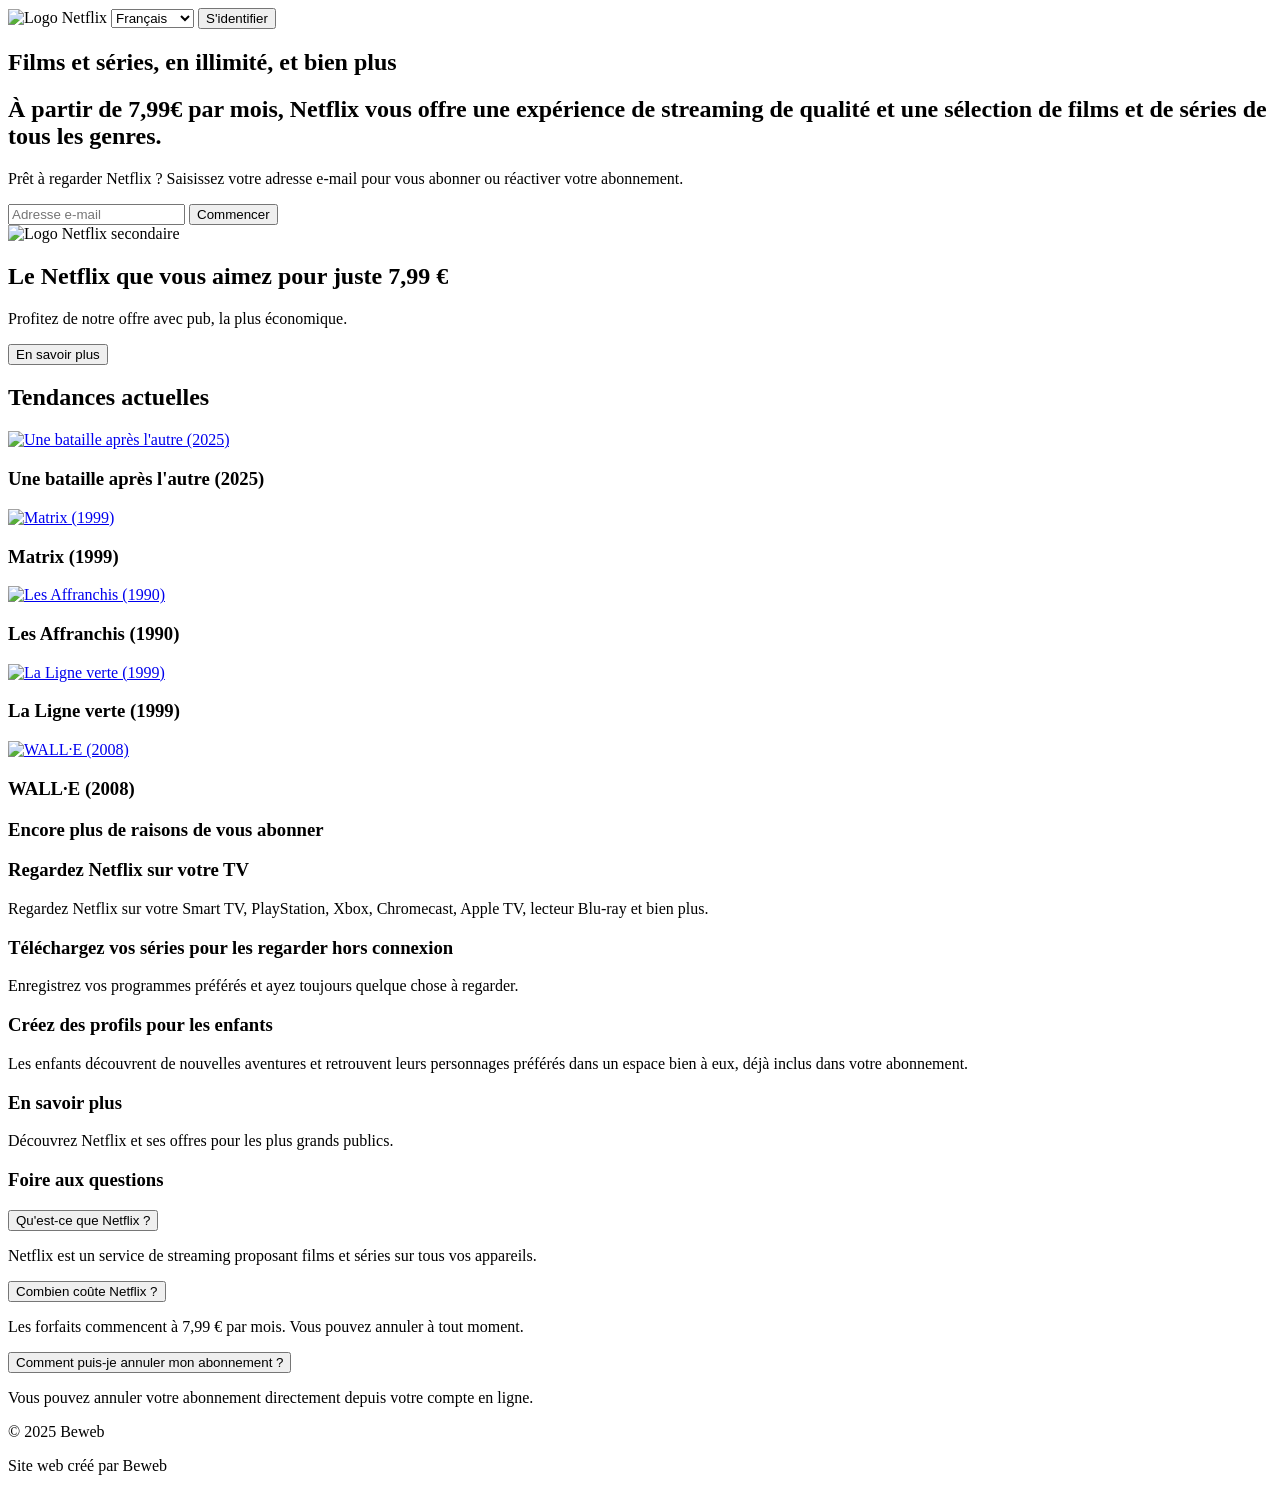
==== index.html @ b8f27412 "Debut Nouveau projet" ====
<!DOCTYPE html>
<html lang="fr">
  <head>
    <meta charset="utf-8" />
    <meta name="viewport" content="width=device-width, initial-scale=1" />
    <title>Winflix</title>
    <link rel="stylesheet" href="" />
  </head>

  <body>
    <!-- HEADER -->
    <header>
      <img src="image/logo-netflix.png" alt="Logo Netflix" class="logo" />
      <select name="langue" id="selection-langue" class="selection-langue">
        <option value="en">English</option>
        <option value="es">Español</option>
        <option value="fr" selected>Français</option>
        <option value="de">Deutsch</option>
        <option value="it">Italiano</option>
        <option value="pt">Português</option>
        <option value="ru">Русский</option>
      </select>
      <button class="bouton-connexion">S'identifier</button>
    </header>

    <!-- CONTENU PRINCIPAL -->
    <main>
      <!-- Section Accueil -->
      <section class="accueil">
        <h1>Films et séries, en illimité, et bien plus</h1>
        <h2>
          À partir de 7,99€ par mois, Netflix vous offre une expérience de
          streaming de qualité et une sélection de films et de séries de tous
          les genres.
        </h2>
        <p>
          Prêt à regarder Netflix ? Saisissez votre adresse e-mail pour vous
          abonner ou réactiver votre abonnement.
        </p>
        <form
          action="https://www.netflix.com/Login"
          method="post"
          class="formulaire"
        >
          <input
            type="email"
            name="email"
            placeholder="Adresse e-mail"
            required
          />
          <input type="submit" value="Commencer" />
        </form>
      </section>

      <!-- Section Infos -->
      <section class="infos">
        <img
          src="image/logo2.png"
          alt="Logo Netflix secondaire"
          width="50"
          height="50"
        />
        <h2>Le Netflix que vous aimez pour juste 7,99 €</h2>
        <p>Profitez de notre offre avec pub, la plus économique.</p>
        <button class="bouton">En savoir plus</button>
      </section>

      <!-- Section Tendances -->
      <section class="tendances">
        <h2>Tendances actuelles</h2>
        <div class="films-liste">
          <article class="film">
            <a href="une-bataille.html">
              <img
                src="image/Screenshot 2025-10-20 at 21-53-48 Une bataille après l'autre (2025).png"
                alt="Une bataille après l'autre (2025)"
              />
            </a>
            <h3 class="titre">Une bataille après l'autre (2025)</h3>
          </article>

          <article class="film">
            <a href="matrix.html">
              <img
                src="image/Screenshot 2025-10-20 at 21-56-46 Matrix (1999).png"
                alt="Matrix (1999)"
              />
            </a>
            <h3 class="titre">Matrix (1999)</h3>
          </article>

          <article class="film">
            <a href="les-affranchis.html">
              <img
                src="image/Screenshot 2025-10-20 at 21-58-37 Les Affranchis (1990).png"
                alt="Les Affranchis (1990)"
              />
            </a>
            <h3 class="titre">Les Affranchis (1990)</h3>
          </article>

          <article class="film">
            <a href="la-ligne-verte.html">
              <img
                src="image/Screenshot 2025-10-20 at 22-01-05 La Ligne verte (1999).png"
                alt="La Ligne verte (1999)"
              />
            </a>
            <h3 class="titre">La Ligne verte (1999)</h3>
          </article>

          <article class="film">
            <a href="walle.html">
              <img
                src="image/Screenshot 2025-10-20 at 22-03-01 WALL·E (2008).png"
                alt="WALL·E (2008)"
              />
            </a>
            <h3 class="titre">WALL·E (2008)</h3>
          </article>
        </div>
      </section>

      <!-- Section Avantages -->
      <section class="infos">
        <h3>Encore plus de raisons de vous abonner</h3>
        <article class="regarder">
          <h3>Regardez Netflix sur votre TV</h3>
          <p>
            Regardez Netflix sur votre Smart TV, PlayStation, Xbox, Chromecast,
            Apple TV, lecteur Blu-ray et bien plus.
          </p>
        </article>
        <article class="abonnement">
          <h3>Téléchargez vos séries pour les regarder hors connexion</h3>
          <p>
            Enregistrez vos programmes préférés et ayez toujours quelque chose à
            regarder.
          </p>
        </article>
        <article class="enfant">
          <h3>Créez des profils pour les enfants</h3>
          <p>
            Les enfants découvrent de nouvelles aventures et retrouvent leurs
            personnages préférés dans un espace bien à eux, déjà inclus dans
            votre abonnement.
          </p>
        </article>
        <article class="politique">
          <h3>En savoir plus</h3>
          <p>Découvrez Netflix et ses offres pour les plus grands publics.</p>
        </article>
      </section>

      <!-- Section FAQ -->
      <section class="questions-frequentes">
        <h3>Foire aux questions</h3>

        <article class="question-item">
          <button class="question">Qu'est-ce que Netflix ?</button>
          <p class="reponse">
            Netflix est un service de streaming proposant films et séries sur
            tous vos appareils.
          </p>
        </article>

        <article class="question-item">
          <button class="question">Combien coûte Netflix ?</button>
          <p class="reponse">
            Les forfaits commencent à 7,99 € par mois. Vous pouvez annuler à
            tout moment.
          </p>
        </article>

        <article class="question-item">
          <button class="question">
            Comment puis-je annuler mon abonnement ?
          </button>
          <p class="reponse">
            Vous pouvez annuler votre abonnement directement depuis votre compte
            en ligne.
          </p>
        </article>
      </section>
    </main>

    <footer>
      <p>© 2025 Beweb</p>
      <p>Site web créé par Beweb</p>
    </footer>
  </body>
</html>
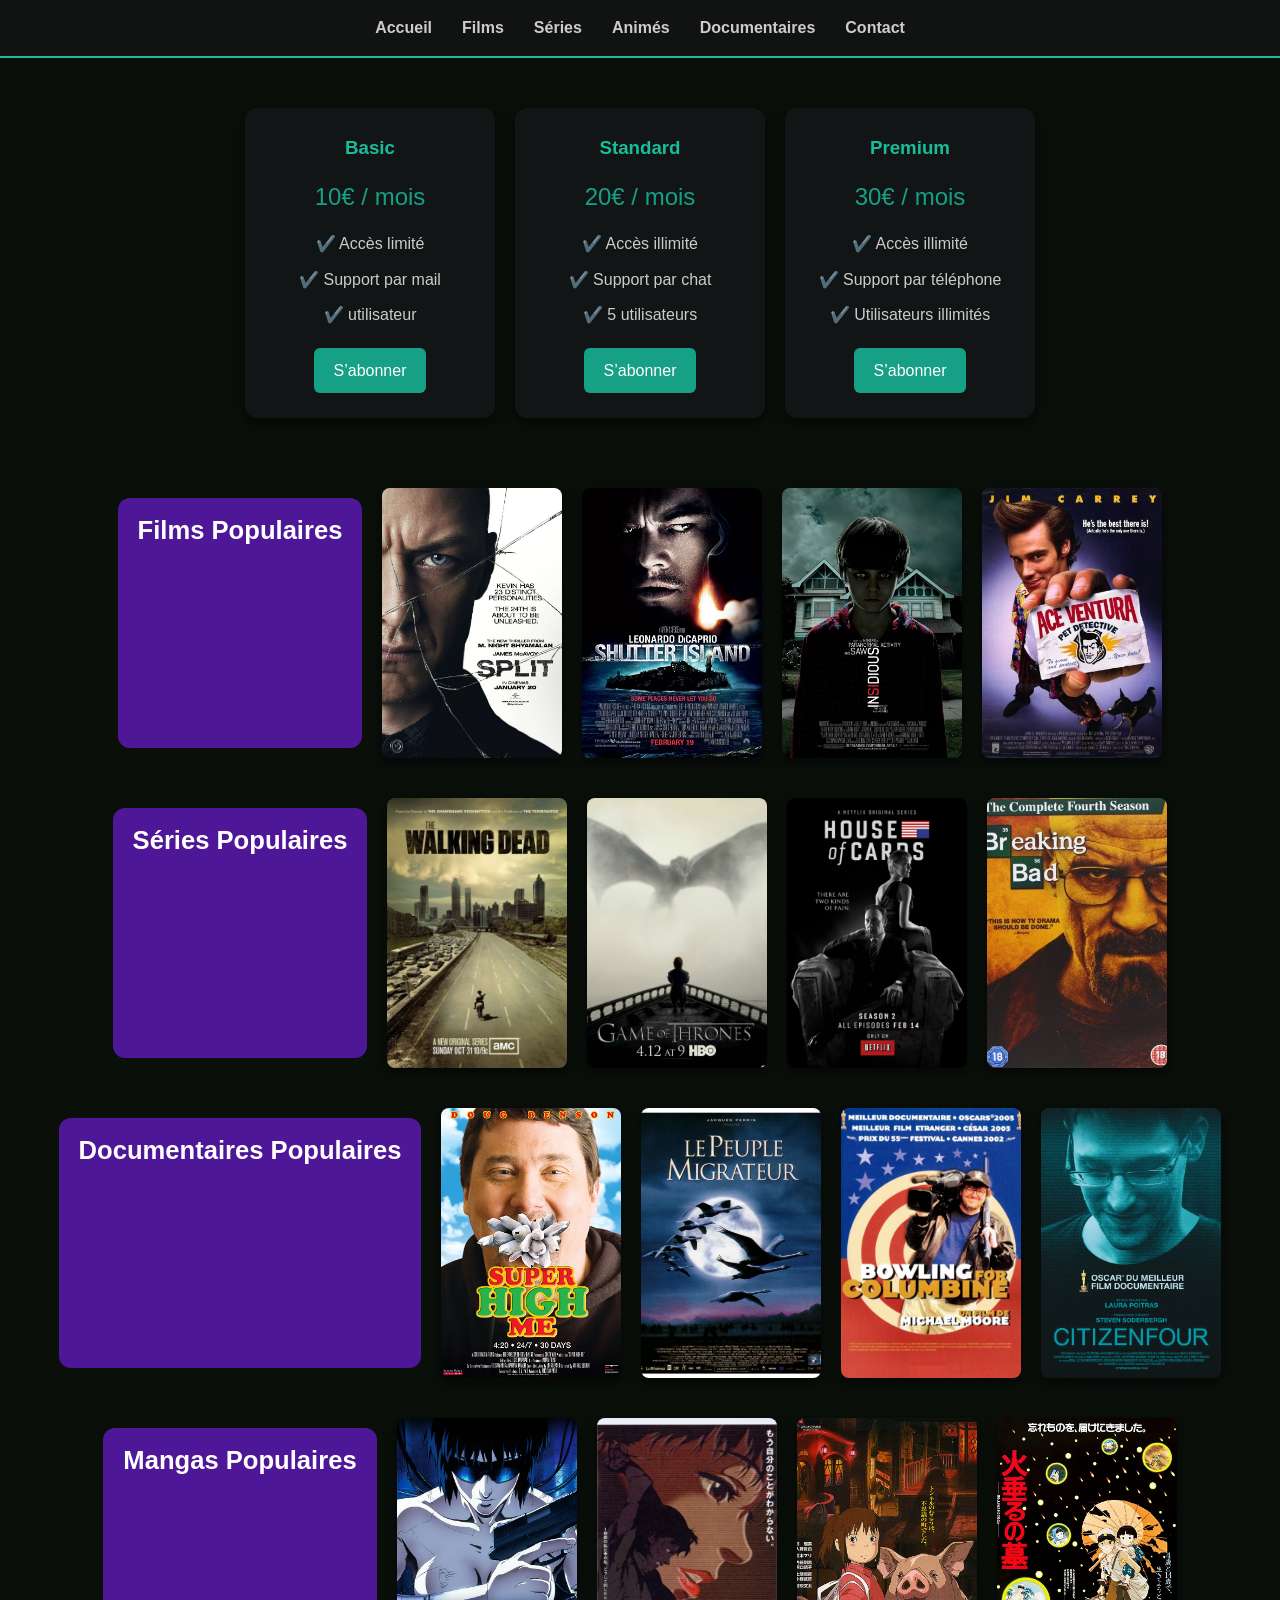
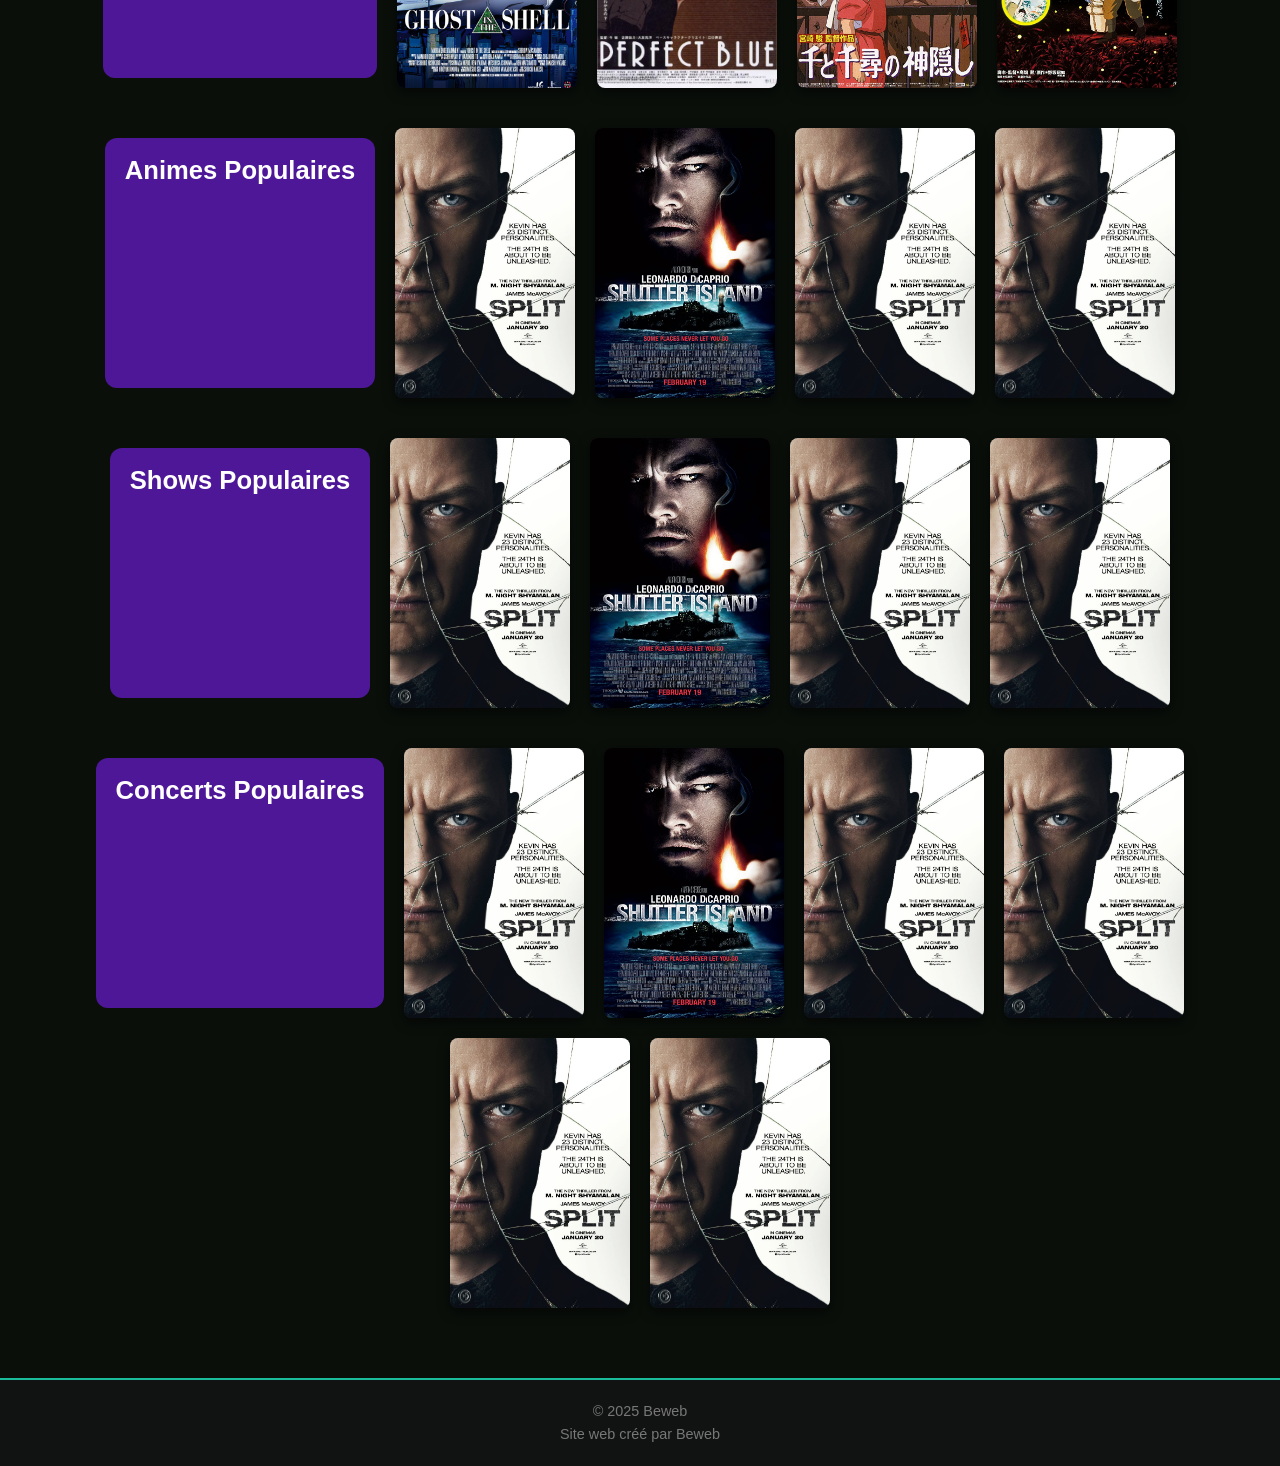
==== commit 53846716: "Recuperation donnee  netflop.xml" ====
--- a/index.html
+++ b/index.html
@@ -1,192 +1,76 @@
 <!DOCTYPE html>
 <html lang="fr">
   <head>
-    <meta charset="utf-8" />
-    <meta name="viewport" content="width=device-width, initial-scale=1" />
-    <title>Winflix</title>
-    <link rel="stylesheet" href="" />
+    <meta charset="UTF-8" />
+    <meta name="viewport" content="width=device-width, initial-scale=1.0" />
+    <title>Netflop"</title>
+    <link rel="stylesheet" href="style.css" />
   </head>
-
   <body>
-    <!-- HEADER -->
     <header>
-      <img src="image/logo-netflix.png" alt="Logo Netflix" class="logo" />
-      <select name="langue" id="selection-langue" class="selection-langue">
-        <option value="en">English</option>
-        <option value="es">Español</option>
-        <option value="fr" selected>Français</option>
-        <option value="de">Deutsch</option>
-        <option value="it">Italiano</option>
-        <option value="pt">Português</option>
-        <option value="ru">Русский</option>
-      </select>
-      <button class="bouton-connexion">S'identifier</button>
+      <nav>
+        <ul>
+          <li><a href="index.html">Accueil</a></li>
+          <li><a href="#films">Films</a></li>
+          <li><a href="#series">Séries</a></li>
+          <li><a href="#animes">Animés</a></li>
+          <li><a href="#documentaires">Documentaires</a></li>
+          <li><a href="#">Contact</a></li>
+        </ul>
+      </nav>
     </header>
 
-    <!-- CONTENU PRINCIPAL -->
     <main>
-      <!-- Section Accueil -->
-      <section class="accueil">
-        <h1>Films et séries, en illimité, et bien plus</h1>
-        <h2>
-          À partir de 7,99€ par mois, Netflix vous offre une expérience de
-          streaming de qualité et une sélection de films et de séries de tous
-          les genres.
-        </h2>
-        <p>
-          Prêt à regarder Netflix ? Saisissez votre adresse e-mail pour vous
-          abonner ou réactiver votre abonnement.
-        </p>
-        <form
-          action="https://www.netflix.com/Login"
-          method="post"
-          class="formulaire"
-        >
-          <input
-            type="email"
-            name="email"
-            placeholder="Adresse e-mail"
-            required
-          />
-          <input type="submit" value="Commencer" />
-        </form>
-      </section>
+      <section class="pricing">
+        <article class="plan">
+          <h3>Basic</h3>
+          <p class="price">10€ / mois</p>
+          <ul>
+            <li>✔️ Accès limité</li>
+            <li>✔️ Support par mail</li>
+            <li>✔️ utilisateur</li>
+          </ul>
+          <a href="#" class="btn">S’abonner</a>
+        </article>
 
-      <!-- Section Infos -->
-      <section class="infos">
-        <img
-          src="image/logo2.png"
-          alt="Logo Netflix secondaire"
-          width="50"
-          height="50"
-        />
-        <h2>Le Netflix que vous aimez pour juste 7,99 €</h2>
-        <p>Profitez de notre offre avec pub, la plus économique.</p>
-        <button class="bouton">En savoir plus</button>
-      </section>
+        <article class="plan">
+          <h3>Standard</h3>
+          <p class="price">20€ / mois</p>
+          <ul>
+            <li>✔️ Accès illimité</li>
+            <li>✔️ Support par chat</li>
+            <li>✔️ 5 utilisateurs</li>
+          </ul>
+          <a href="#" class="btn">S’abonner</a>
+        </article>
 
-      <!-- Section Tendances -->
-      <section class="tendances">
-        <h2>Tendances actuelles</h2>
-        <div class="films-liste">
-          <article class="film">
-            <a href="une-bataille.html">
-              <img
-                src="image/Screenshot 2025-10-20 at 21-53-48 Une bataille après l'autre (2025).png"
-                alt="Une bataille après l'autre (2025)"
-              />
-            </a>
-            <h3 class="titre">Une bataille après l'autre (2025)</h3>
-          </article>
-
-          <article class="film">
-            <a href="matrix.html">
-              <img
-                src="image/Screenshot 2025-10-20 at 21-56-46 Matrix (1999).png"
-                alt="Matrix (1999)"
-              />
-            </a>
-            <h3 class="titre">Matrix (1999)</h3>
-          </article>
-
-          <article class="film">
-            <a href="les-affranchis.html">
-              <img
-                src="image/Screenshot 2025-10-20 at 21-58-37 Les Affranchis (1990).png"
-                alt="Les Affranchis (1990)"
-              />
-            </a>
-            <h3 class="titre">Les Affranchis (1990)</h3>
-          </article>
-
-          <article class="film">
-            <a href="la-ligne-verte.html">
-              <img
-                src="image/Screenshot 2025-10-20 at 22-01-05 La Ligne verte (1999).png"
-                alt="La Ligne verte (1999)"
-              />
-            </a>
-            <h3 class="titre">La Ligne verte (1999)</h3>
-          </article>
-
-          <article class="film">
-            <a href="walle.html">
-              <img
-                src="image/Screenshot 2025-10-20 at 22-03-01 WALL·E (2008).png"
-                alt="WALL·E (2008)"
-              />
-            </a>
-            <h3 class="titre">WALL·E (2008)</h3>
-          </article>
-        </div>
-      </section>
-
-      <!-- Section Avantages -->
-      <section class="infos">
-        <h3>Encore plus de raisons de vous abonner</h3>
-        <article class="regarder">
-          <h3>Regardez Netflix sur votre TV</h3>
-          <p>
-            Regardez Netflix sur votre Smart TV, PlayStation, Xbox, Chromecast,
-            Apple TV, lecteur Blu-ray et bien plus.
-          </p>
-        </article>
-        <article class="abonnement">
-          <h3>Téléchargez vos séries pour les regarder hors connexion</h3>
-          <p>
-            Enregistrez vos programmes préférés et ayez toujours quelque chose à
-            regarder.
-          </p>
-        </article>
-        <article class="enfant">
-          <h3>Créez des profils pour les enfants</h3>
-          <p>
-            Les enfants découvrent de nouvelles aventures et retrouvent leurs
-            personnages préférés dans un espace bien à eux, déjà inclus dans
-            votre abonnement.
-          </p>
-        </article>
-        <article class="politique">
-          <h3>En savoir plus</h3>
-          <p>Découvrez Netflix et ses offres pour les plus grands publics.</p>
+        <article class="plan">
+          <h3>Premium</h3>
+          <p class="price">30€ / mois</p>
+          <ul>
+            <li>✔️ Accès illimité</li>
+            <li>✔️ Support par téléphone</li>
+            <li>✔️ Utilisateurs illimités</li>
+          </ul>
+          <a href="#" class="btn">S’abonner</a>
         </article>
       </section>
 
-      <!-- Section FAQ -->
-      <section class="questions-frequentes">
-        <h3>Foire aux questions</h3>
+      <h1></h1>
 
-        <article class="question-item">
-          <button class="question">Qu'est-ce que Netflix ?</button>
-          <p class="reponse">
-            Netflix est un service de streaming proposant films et séries sur
-            tous vos appareils.
-          </p>
-        </article>
-
-        <article class="question-item">
-          <button class="question">Combien coûte Netflix ?</button>
-          <p class="reponse">
-            Les forfaits commencent à 7,99 € par mois. Vous pouvez annuler à
-            tout moment.
-          </p>
-        </article>
-
-        <article class="question-item">
-          <button class="question">
-            Comment puis-je annuler mon abonnement ?
-          </button>
-          <p class="reponse">
-            Vous pouvez annuler votre abonnement directement depuis votre compte
-            en ligne.
-          </p>
-        </article>
-      </section>
+      <section id="films-container"></section>
+      <section id="series-container"></section>
+      <section id="documentaires-container"></section>
+      <section id="mangas-container"></section>
+      <section id="animes-container"></section>
+      <section id="show-container"></section>
+      <section id="concert-container"></section>
     </main>
 
     <footer>
       <p>© 2025 Beweb</p>
       <p>Site web créé par Beweb</p>
     </footer>
+    <script src="script.js"></script>
   </body>
 </html>
--- a/style.css
+++ b/style.css
@@ -0,0 +1,239 @@
+/* ===== RESET ===== */
+* {
+  margin: 0;
+  padding: 0;
+  box-sizing: border-box;
+  font-family: "Arial", sans-serif;
+}
+
+body {
+  background-color: #0a0f0a; /* fond sombre presque noir */
+  color: #ccc; /* texte gris clair */
+  line-height: 1.6;
+}
+
+a {
+  text-decoration: none;
+  color: inherit;
+}
+
+/* ===== HEADER ===== */
+header {
+  background-color: #111312; /* sombre */
+  padding: 15px 30px;
+  position: sticky;
+  top: 0;
+  z-index: 1000;
+  border-bottom: 2px solid #1abc9c; /* vert discret */
+}
+
+header nav ul {
+  display: flex;
+  list-style: none;
+  justify-content: center;
+  gap: 30px;
+}
+
+header nav ul li a {
+  color: #ccc;
+  font-weight: bold;
+  transition: color 0.3s ease;
+}
+
+header nav ul li a:hover {
+  color: #1abc9c; /* vert accent discret */
+}
+
+/* ===== PLANS ===== */
+.pricing {
+  display: flex;
+  justify-content: center;
+  gap: 20px;
+  padding: 50px 20px;
+  flex-wrap: wrap;
+}
+
+.plan {
+  background-color: #121515; /* sombre */
+  padding: 25px;
+  border-radius: 12px;
+  width: 250px;
+  text-align: center;
+  transition: transform 0.3s ease, box-shadow 0.3s ease;
+  box-shadow: 0 4px 12px rgba(0, 0, 0, 0.6);
+}
+
+.plan:hover {
+  transform: translateY(-8px);
+  box-shadow: 0 10px 20px rgba(26, 188, 156, 0.4);
+}
+
+.plan h3 {
+  margin-bottom: 15px;
+  color: #1abc9c;
+}
+
+.price {
+  font-size: 1.5rem;
+  margin-bottom: 15px;
+  color: #16a085; /* vert plus doux */
+}
+
+.plan ul {
+  list-style: none;
+  margin-bottom: 20px;
+}
+
+.plan ul li {
+  margin: 10px 0;
+}
+
+.btn {
+  display: inline-block;
+  padding: 10px 20px;
+  background-color: #16a085;
+  color: #fff;
+  border-radius: 6px;
+  transition: background 0.3s ease, box-shadow 0.3s ease;
+}
+
+.btn:hover {
+  background-color: #1abc9c;
+  box-shadow: 0 0 10px #1abc9c;
+}
+
+/* ===== SECTIONS ===== */
+section h2 {
+  margin-top: 10px;
+  margin-bottom: 10px;
+  padding: 12px 20px;
+  border-radius: 12px;
+  text-align: left;
+  font-size: 1.6rem;
+  font-weight: bold;
+  width: fit-content;
+  display: inline-block;
+  color: #fff; /* texte blanc */
+  transition: transform 0.3s ease, box-shadow 0.3s ease, filter 0.3s ease;
+}
+
+/* Alternance violet / vert avec transparence */
+section h2:nth-of-type(odd) {
+  background-color: rgba(96, 26, 188, 0.8); /* violet semi-transparent */
+}
+
+section h2:nth-of-type(even) {
+  background-color: rgba(0, 176, 80, 0.8); /* vert semi-transparent */
+}
+
+/* Effet au survol */
+section h2:hover {
+  transform: translateY(-5px) scale(1.05);
+  box-shadow: 0 8px 20px rgba(0, 0, 0, 0.6);
+  filter: brightness(1.2);
+  cursor: pointer;
+}
+
+/* Conteneur global des cartes */
+#films-container,
+#series-container,
+#documentaires-container,
+#mangas-container,
+#animes-container,
+#show-container,
+#concert-container {
+  display: flex;
+  flex-wrap: wrap;
+  gap: 20px;
+  justify-content: center;
+  padding: 20px;
+}
+
+/* Style des cartes jaquette */
+.card {
+  width: 180px;
+  background-color: #1b1b1b;
+  color: #e0e0e0;
+  border-radius: 8px;
+  overflow: hidden;
+  box-shadow: 0 4px 12px rgba(0, 0, 0, 0.6);
+  text-align: center;
+  transition: transform 0.3s, box-shadow 0.3s;
+  cursor: pointer;
+}
+
+.card:hover {
+  transform: translateY(-8px);
+  box-shadow: 0 10px 20px rgba(96, 13, 197, 0.4);
+}
+
+/* Image jaquette */
+.card img {
+  width: 100%;
+  height: 270px;
+  object-fit: cover;
+  display: block;
+}
+
+/* Titre sous la jaquette */
+.card-info {
+  padding: 10px;
+}
+
+.card-info h3 {
+  font-size: 1rem;
+  margin: 8px 0;
+  color: #a8ff60; /* couleur du titre */
+}
+
+/* Optionnel : cacher tout le reste des infos */
+.card-info p,
+.resume-container {
+  display: none;
+}
+
+.resume-container {
+  margin-top: 10px;
+  color: #aaa;
+}
+
+/* ===== CONTAINER FLEX ===== */
+#films-container,
+#series-container,
+#documentaires-container,
+#mangas-container,
+#animes-container,
+#show-container,
+#concert-container {
+  display: flex;
+  flex-wrap: wrap;
+  justify-content: center;
+}
+
+/* ===== FOOTER ===== */
+footer {
+  background-color: #111312;
+  padding: 20px;
+  text-align: center;
+  border-top: 2px solid #1abc9c;
+  margin-top: 50px;
+  font-size: 0.9rem;
+  color: #777;
+}
+
+/* ===== MEDIA QUERIES ===== */
+@media screen and (max-width: 768px) {
+  .pricing {
+    flex-direction: column;
+    align-items: center;
+  }
+
+  .card {
+    width: 90%;
+  }
+  :root {
+    --violet: rgba(96, 26, 188, 0.8);
+    --vert: rgba(0, 176, 80, 0.8);
+    --accent: #1abc9c;
+  }
+}
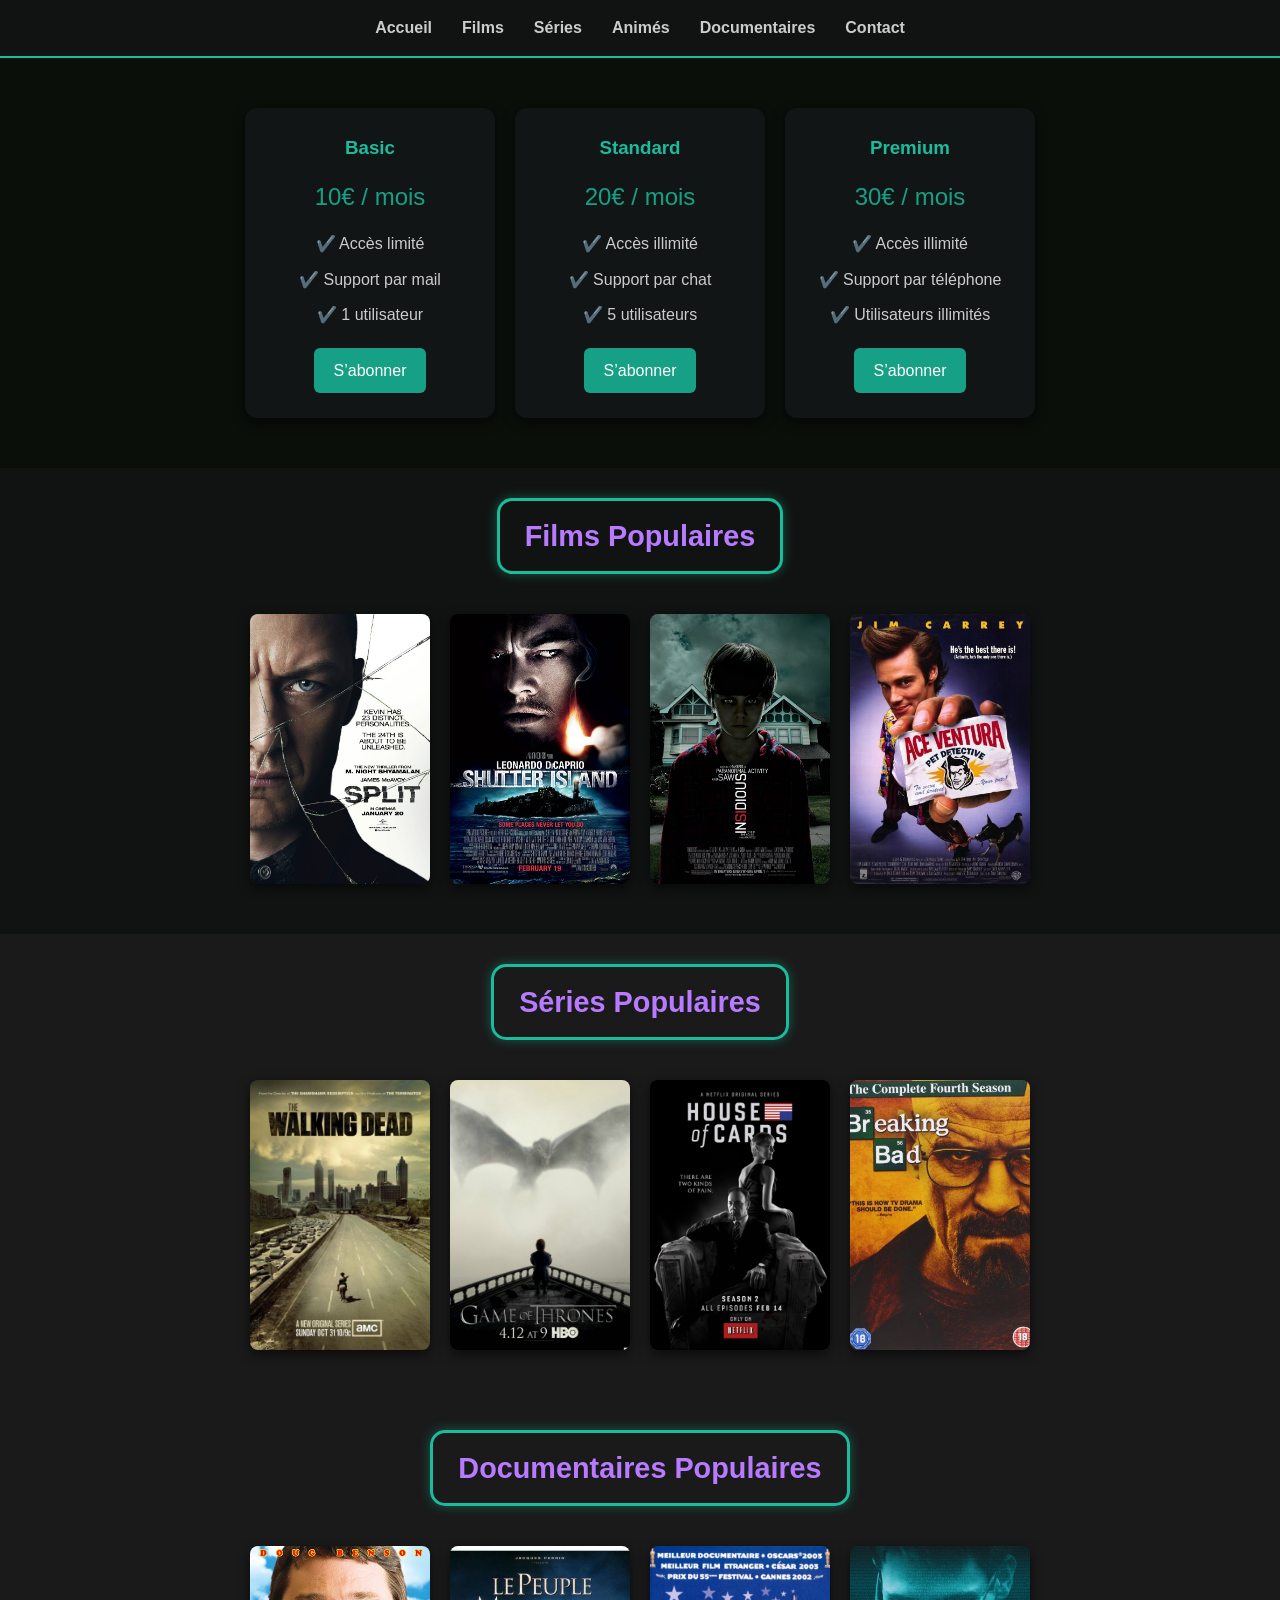
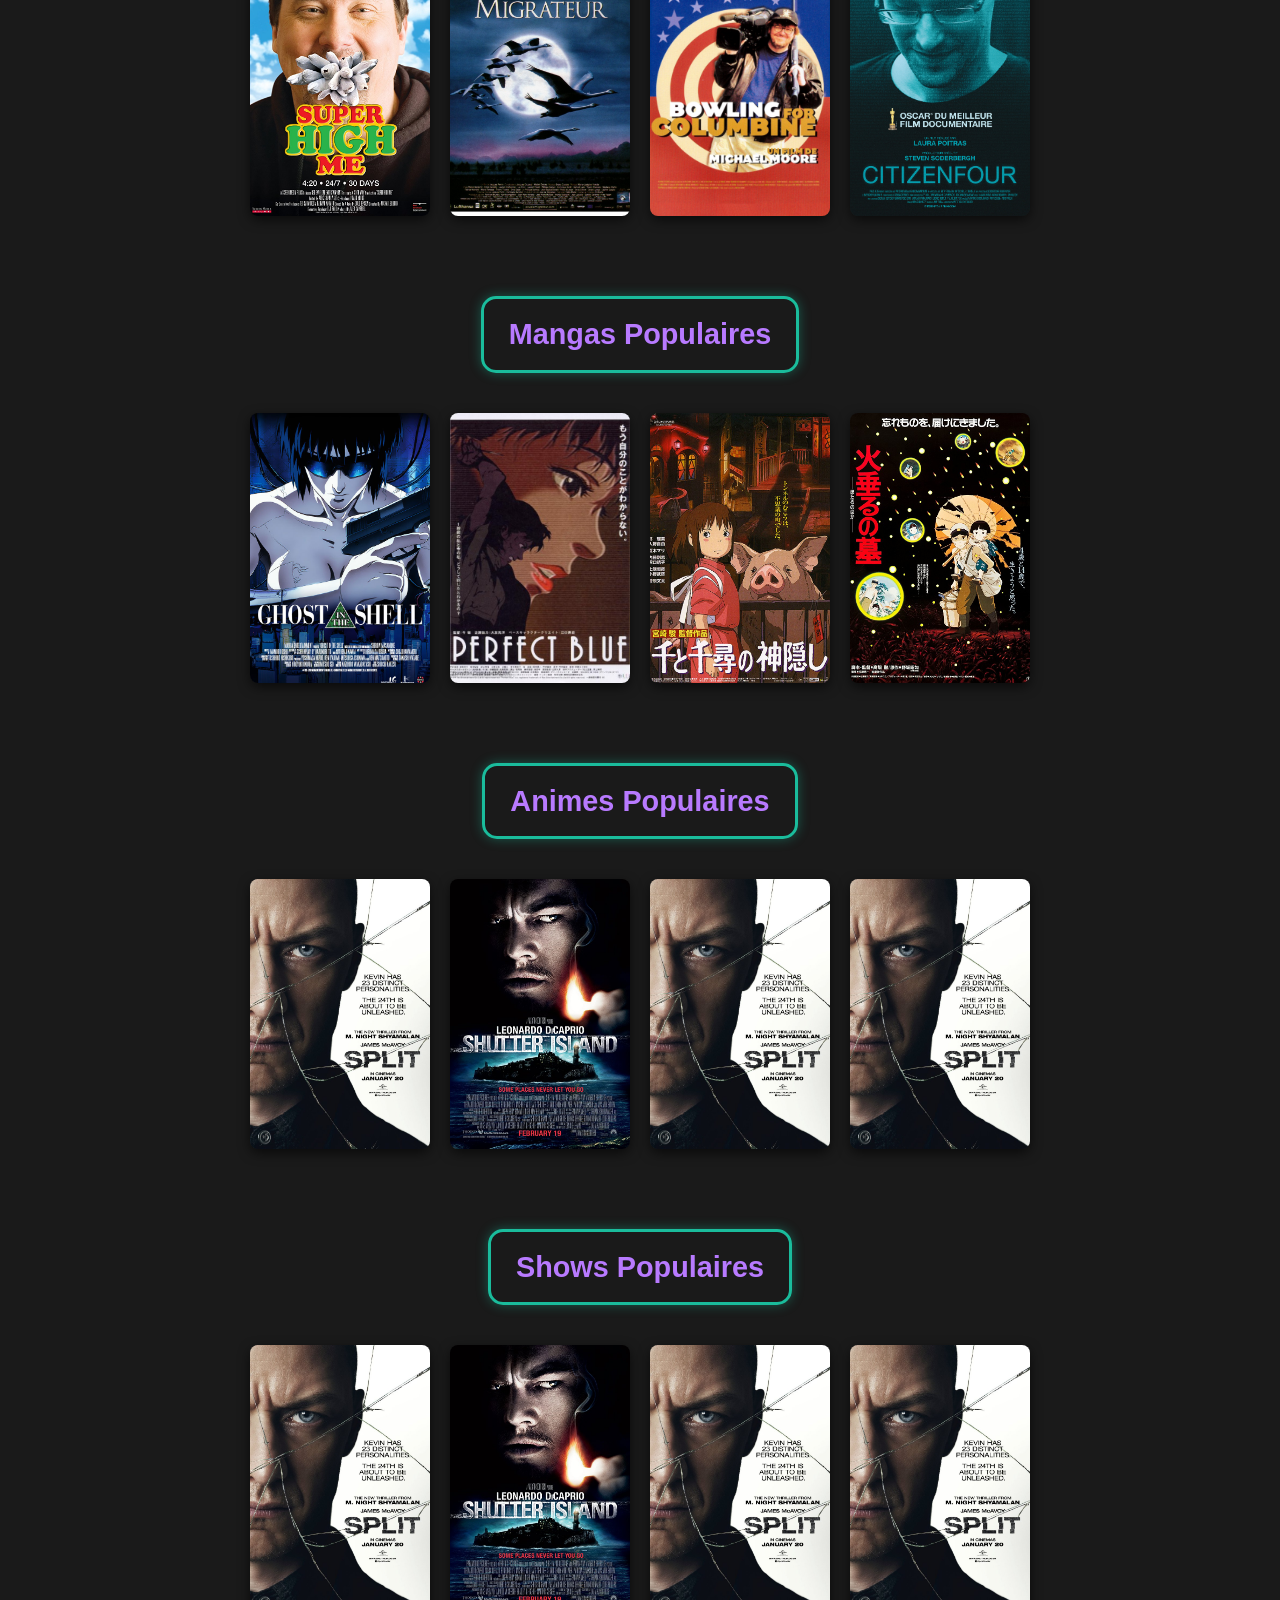
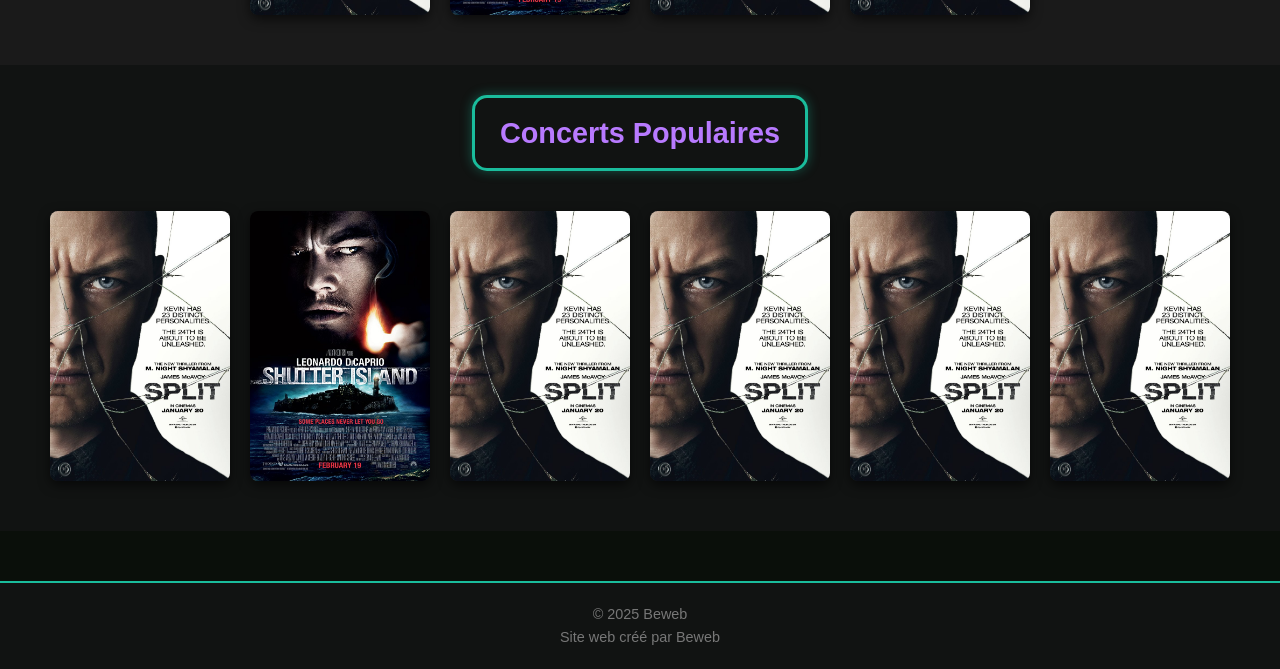
==== commit 81a3a401: "mise ajour CSS, Recuperation Donnee Fichier JSON" ====
--- a/index.html
+++ b/index.html
@@ -3,7 +3,7 @@
   <head>
     <meta charset="UTF-8" />
     <meta name="viewport" content="width=device-width, initial-scale=1.0" />
-    <title>Netflop"</title>
+    <title>Netflop</title>
     <link rel="stylesheet" href="style.css" />
   </head>
   <body>
@@ -21,6 +21,7 @@
     </header>
 
     <main>
+      <!-- Section Pricing -->
       <section class="pricing">
         <article class="plan">
           <h3>Basic</h3>
@@ -28,7 +29,7 @@
           <ul>
             <li>✔️ Accès limité</li>
             <li>✔️ Support par mail</li>
-            <li>✔️ utilisateur</li>
+            <li>✔️ 1 utilisateur</li>
           </ul>
           <a href="#" class="btn">S’abonner</a>
         </article>
@@ -56,21 +57,48 @@
         </article>
       </section>
 
-      <h1></h1>
+      <!-- Sections des médias -->
+      <section id="films">
+        <h2>Films Populaires</h2>
+        <div id="films-container"></div>
+      </section>
 
-      <section id="films-container"></section>
-      <section id="series-container"></section>
-      <section id="documentaires-container"></section>
-      <section id="mangas-container"></section>
-      <section id="animes-container"></section>
-      <section id="show-container"></section>
-      <section id="concert-container"></section>
+      <section id="series">
+        <h2>Séries Populaires</h2>
+        <div id="series-container"></div>
+      </section>
+
+      <section id="documentaires">
+        <h2>Documentaires Populaires</h2>
+        <div id="documentaires-container"></div>
+      </section>
+
+      <section id="mangas">
+        <h2>Mangas Populaires</h2>
+        <div id="mangas-container"></div>
+      </section>
+
+      <section id="animes">
+        <h2>Animes Populaires</h2>
+        <div id="animes-container"></div>
+      </section>
+
+      <section id="show">
+        <h2>Shows Populaires</h2>
+        <div id="show-container"></div>
+      </section>
+
+      <section id="concert">
+        <h2>Concerts Populaires</h2>
+        <div id="concert-container"></div>
+      </section>
     </main>
 
     <footer>
       <p>© 2025 Beweb</p>
       <p>Site web créé par Beweb</p>
     </footer>
+
     <script src="script.js"></script>
   </body>
 </html>
--- a/style.css
+++ b/style.css
@@ -7,8 +7,8 @@
 }
 
 body {
-  background-color: #0a0f0a; /* fond sombre presque noir */
-  color: #ccc; /* texte gris clair */
+  background-color: #0a0f0a;
+  color: #ccc;
   line-height: 1.6;
 }
 
@@ -19,12 +19,12 @@
 
 /* ===== HEADER ===== */
 header {
-  background-color: #111312; /* sombre */
+  background-color: #111312;
   padding: 15px 30px;
   position: sticky;
   top: 0;
   z-index: 1000;
-  border-bottom: 2px solid #1abc9c; /* vert discret */
+  border-bottom: 2px solid #1abc9c;
 }
 
 header nav ul {
@@ -41,20 +41,20 @@
 }
 
 header nav ul li a:hover {
-  color: #1abc9c; /* vert accent discret */
-}
-
-/* ===== PLANS ===== */
+  color: #1abc9c;
+}
+
+/* ===== SECTION PRICING ===== */
 .pricing {
   display: flex;
   justify-content: center;
   gap: 20px;
+  flex-wrap: wrap;
   padding: 50px 20px;
-  flex-wrap: wrap;
 }
 
 .plan {
-  background-color: #121515; /* sombre */
+  background-color: #121515;
   padding: 25px;
   border-radius: 12px;
   width: 250px;
@@ -76,7 +76,7 @@
 .price {
   font-size: 1.5rem;
   margin-bottom: 15px;
-  color: #16a085; /* vert plus doux */
+  color: #16a085;
 }
 
 .plan ul {
@@ -102,39 +102,50 @@
   box-shadow: 0 0 10px #1abc9c;
 }
 
-/* ===== SECTIONS ===== */
-section h2 {
-  margin-top: 10px;
-  margin-bottom: 10px;
-  padding: 12px 20px;
-  border-radius: 12px;
-  text-align: left;
-  font-size: 1.6rem;
+/* ===== SECTIONS AVEC TITRES ===== */
+section:not(.pricing) {
+  display: flex;
+  flex-direction: column; /* titre au-dessus */
+  align-items: center;
+  padding: 30px 0;
+}
+
+/* Couleurs de fond */
+#films,
+#concert {
+  background-color: #111312; /* première et dernière section */
+}
+
+#series,
+#documentaires,
+#mangas,
+#animes,
+#show {
+  background-color: #1a1a1a; /* sections du milieu */
+}
+
+/* Titres des sections */
+section:not(.pricing) h2 {
+  display: inline-block;
+  margin-bottom: 20px;
+  padding: 12px 25px;
+  font-size: 1.8rem;
   font-weight: bold;
-  width: fit-content;
-  display: inline-block;
-  color: #fff; /* texte blanc */
-  transition: transform 0.3s ease, box-shadow 0.3s ease, filter 0.3s ease;
-}
-
-/* Alternance violet / vert avec transparence */
-section h2:nth-of-type(odd) {
-  background-color: rgba(96, 26, 188, 0.8); /* violet semi-transparent */
-}
-
-section h2:nth-of-type(even) {
-  background-color: rgba(0, 176, 80, 0.8); /* vert semi-transparent */
-}
-
-/* Effet au survol */
-section h2:hover {
+  color: #b87aff; /* violet */
+  border: 3px solid #1abc9c; /* contour vert */
+  border-radius: 15px;
+  background-color: transparent;
+  box-shadow: 0 0 12px rgba(26, 188, 156, 0.4);
+  transition: transform 0.3s ease, box-shadow 0.3s ease;
+}
+
+section:not(.pricing) h2:hover {
   transform: translateY(-5px) scale(1.05);
-  box-shadow: 0 8px 20px rgba(0, 0, 0, 0.6);
-  filter: brightness(1.2);
+  box-shadow: 0 0 20px rgba(26, 188, 156, 0.8);
   cursor: pointer;
 }
 
-/* Conteneur global des cartes */
+/* ===== CONTENEUR DE CARTES ===== */
 #films-container,
 #series-container,
 #documentaires-container,
@@ -142,16 +153,17 @@
 #animes-container,
 #show-container,
 #concert-container {
-  display: flex;
-  flex-wrap: wrap;
+  display: flex; /* cartes en ligne */
+  flex-wrap: wrap; /* passage à la ligne si écran petit */
+  justify-content: center; /* centre les cartes sous le titre */
   gap: 20px;
-  justify-content: center;
-  padding: 20px;
-}
-
-/* Style des cartes jaquette */
+  width: 100%;
+  padding: 20px 0;
+}
+
+/* ===== CARTES ===== */
 .card {
-  width: 180px;
+  width: 180px; /* permet plusieurs cartes sur une ligne */
   background-color: #1b1b1b;
   color: #e0e0e0;
   border-radius: 8px;
@@ -167,7 +179,6 @@
   box-shadow: 0 10px 20px rgba(96, 13, 197, 0.4);
 }
 
-/* Image jaquette */
 .card img {
   width: 100%;
   height: 270px;
@@ -175,7 +186,6 @@
   display: block;
 }
 
-/* Titre sous la jaquette */
 .card-info {
   padding: 10px;
 }
@@ -183,31 +193,7 @@
 .card-info h3 {
   font-size: 1rem;
   margin: 8px 0;
-  color: #a8ff60; /* couleur du titre */
-}
-
-/* Optionnel : cacher tout le reste des infos */
-.card-info p,
-.resume-container {
-  display: none;
-}
-
-.resume-container {
-  margin-top: 10px;
-  color: #aaa;
-}
-
-/* ===== CONTAINER FLEX ===== */
-#films-container,
-#series-container,
-#documentaires-container,
-#mangas-container,
-#animes-container,
-#show-container,
-#concert-container {
-  display: flex;
-  flex-wrap: wrap;
-  justify-content: center;
+  color: #a8ff60;
 }
 
 /* ===== FOOTER ===== */
@@ -221,19 +207,14 @@
   color: #777;
 }
 
-/* ===== MEDIA QUERIES ===== */
+/* ===== RESPONSIVE ===== */
 @media screen and (max-width: 768px) {
   .pricing {
-    flex-direction: column;
+    flex-direction: column; /* empile les plans sur mobile */
     align-items: center;
   }
 
   .card {
-    width: 90%;
+    width: 90%; /* cartes prennent plus de place sur mobile */
   }
-  :root {
-    --violet: rgba(96, 26, 188, 0.8);
-    --vert: rgba(0, 176, 80, 0.8);
-    --accent: #1abc9c;
-  }
-}
+}
